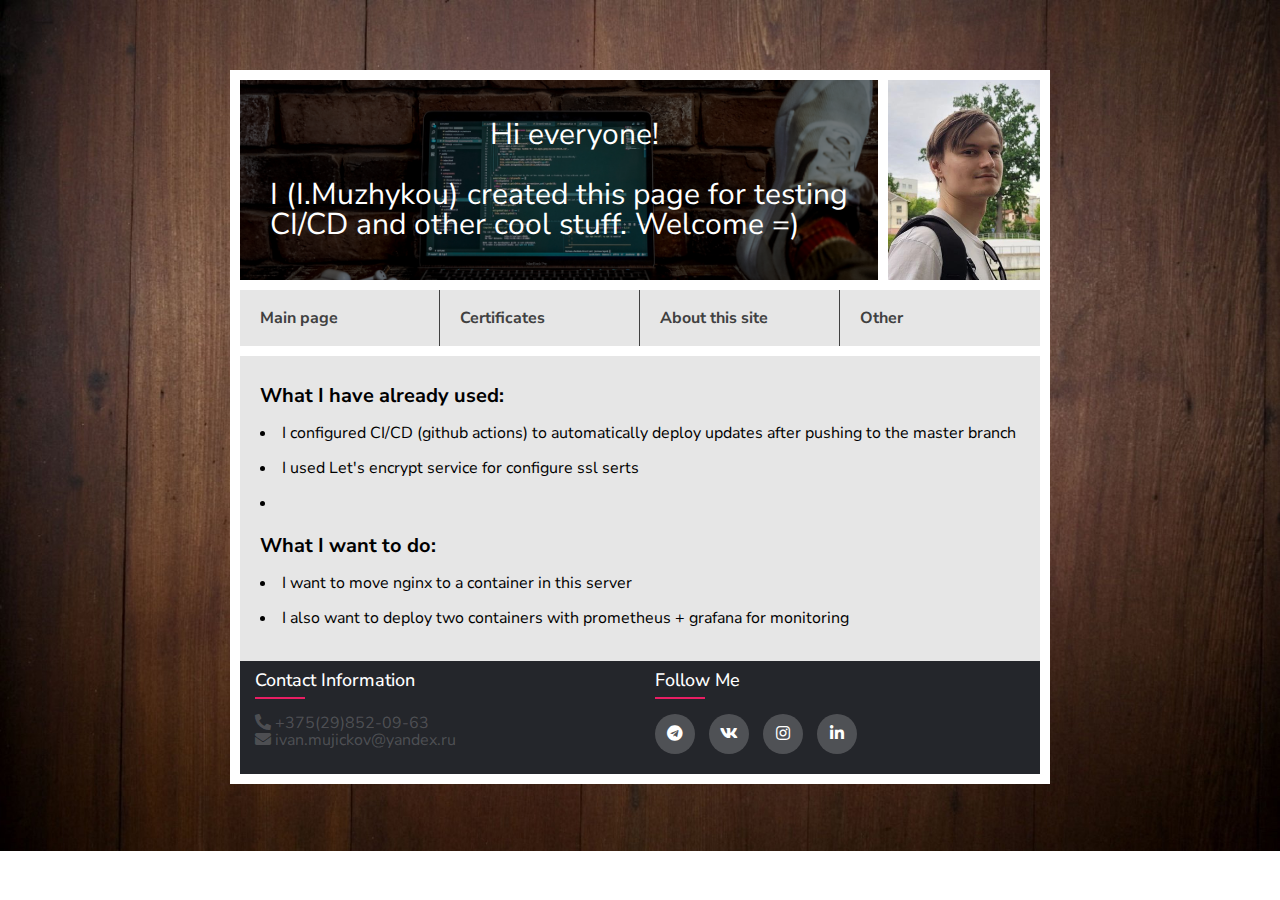
==== about_site.html @ c7b654d2 "Add 3th page" ====
<!DOCTYPE html>
<html lang="en">
<head>
    <meta charset="UTF-8">
    <meta name="viewport" content="width=device-width, initial-scale=1.0">
    <title>My little page</title>
    <link rel="stylesheet" href="reset.css">
    <link rel="stylesheet" href="style.css">
    <link rel="stylesheet" type="text/css" href="https://cdnjs.cloudflare.com/ajax/libs/font-awesome/5.15.1/css/all.min.css">
    <link rel="apple-touch-icon" sizes="180x180" href="/images/icons//apple-touch-icon.png">
    <link rel="icon" type="image/png" sizes="32x32" href="/images/icons//favicon-32x32.png">
    <link rel="icon" type="image/png" sizes="16x16" href="/images/icons/favicon-16x16.png">
    <link rel="manifest" href="/images/icons/site.webmanifest">
</head>
<body>
    <div class="container">
        <div class="header">
            <div class="header-left">
                <h1 class="title">Hi everyone!
                </h1><br>
                <p class="title">I (I.Muzhykou) created this page for testing CI/CD and other cool stuff. Welcome =)</p>
            </div>
            <div class="header-right"></div>
        </div>
        <div class="nav">
            <ul>
                <li><a href="./index.html">Main page</a></li>
                <li><a href="./certificates.html">Certificates</a></li>
                <li><a href="#">About this site</a></li>
                <li><a href="#">Other</a></li>
            </ul>
        </div>
        <div class="content">
            <h3>What I have already used:</h3>
            <ul>
                <li> I configured CI/CD (github actions) to automatically deploy updates after pushing to the master branch</li>
                <li> I used Let's encrypt service for configure ssl serts</li>
                <li> </li>
            </ul>
            <h3>What I want to do:</h3>
            <ul>
                <li> I want to move nginx to a container in this server</li>
                <li> I also want to deploy two containers with prometheus + grafana for monitoring</li>
            </ul>           
        </div>
        <footer class="footer">
            <div class="footer-col">
                <h4>Contact information</h4>
                <ul>
                    <li><i class="fa fa-phone-alt"></i> +375(29)852-09-63</li>
                    <li><i class="fa fa-envelope"></i> ivan.mujickov@yandex.ru</li>
                </ul>
            </div>
            <div class="footer-col">
                <h4>follow me</h4>
                <div class="social-links">
                    <a href="https://t.me/ivanmutikov"><i class="fab fa-telegram"></i></a>
                    <a href="https://vk.com/id148914433"><i class="fab fa-vk"></i></a>
                    <a href="https://instagram.com/ivann.muzhikov?igshid=MzNlNGNkZWQ4Mg=="><i class="fab fa-instagram"></i></a>
                    <a href="https://www.linkedin.com/in/ivan-muzhykou-78a309248/"><i class="fab fa-linkedin-in"></i></a>
                </div>
            </div>
        </footer>
    </div>
</body>
</html>
---- style.css ----
@import url('https://fonts.googleapis.com/css2?family=Nunito+Sans:ital,wght@0,300;0,700;1,300;1,600&display=swap');

body {
    font-family: 'Nunito Sans', sans-serif;
    background-image: url("/images/background.jpg");
    padding: 70px 0;
    background-repeat: repeat-x;
    background-size: 100%;
    background-attachment: fixed;
}

b {
    font-family: 'Nunito Sans', sans-serif;
    font-weight: 700;
}

i {
    font-family: 'Nunito Sans', sans-serif;
    font-style: italic;
}

h3 {
    font-size: 20px;
    font-weight: bold;
    margin-bottom: 10px;
    margin-top: 10px;
}



.content ul{
    list-style-position: inside;
    margin-top: 5px;
    list-style-type: disc;
    color: black;
}

.content li{
    margin-bottom: 10px; /* Задаем отступ между пунктами списка */
    line-height: 25px; /* Задаем отступ между строками одного пункта списка */
}
.container {
    width: 800px;
    border: 10px solid white; /* Параметры границы */
    margin: 0 auto;
    background-color: white;
    display: flex;
    flex-direction: column;
}

.header {
    display: flex;
    height: 200px;
}

.header-left {
    position: relative;
    display: flex;
    width: 80%;
    height: 100%;
    margin-right: 10px;
    justify-content: center;
    align-items: center;
    font-size: 30px;
    flex-direction: column;
    padding-left: 30px;
    background: url("/images/header-image.jpg") no-repeat center center / cover;
    color: white
    
}

.title {
    position: relative;
    z-index: 1;
}

.header-left::after{
    content: '';
    position: absolute;
    left: 0;
    top: 0;
    width: 100%;
    height: 100%;
    background: black;
    opacity: 0.5;
}

.header-right {
    display: flex;
    width: 20%;
    height: 100%;
    background: url("/images/photo.png") no-repeat center center / cover;
}

.nav ul {
    background-color: rgb(230, 230, 230);
    display: flex;
    margin: 10px 0; /* Обступы до и после меню */
}

.nav li {
    flex: 1;
}

.nav li a {
    
    padding: 20px;
    display: flex;
    text-decoration: none;
    font-weight: bold;
    color: #404040;
    border-right: 1px solid #404040;
    transition: background 1s ease;
}

.nav li:last-child a {
    border-right: none;
}

.nav li a:hover{
    background-color: rgb(200, 200, 200);
}

.content {
    background-color: rgb(230, 230, 230); 
    display: flex;
    flex-direction: column;
    padding: 20px;
}

.content p {
    line-height: 25px;
}

.image-certs {
    margin-top: 10px;
    max-width: 90%; /* Максимальная ширина блока */
    width: 100%; /* Начальная ширина блока */
    height: auto; /* Автоматическая высота блока, основанная на содержимом */
}

.image-certs img {
    width: 100%; /* Растягивание или сжатие картинки до 100% ширины блока */
    height: 100%; /* Растягивание или сжатие картинки до 100% высоты блока */
    object-fit: contain; /* Масштабирование картинки, чтобы она полностью помещалась в блок */
}

.footer {
    background-color: gray; 
    display: flex;
    background-color: #24262b;
    padding: 10px 0;
}

.footer-col h4{
	font-size: 18px;
	color: #ffffff;
	text-transform: capitalize;
	margin-bottom: 25px;
	font-weight: 500;
	position: relative;
}
.footer-col h4::before{
	content: '';
	position: absolute;
	left:0;
	bottom: -10px;
	background-color: #e91e63;
	height: 2px;
	box-sizing: border-box;
	width: 50px;
}


.footer-col{
    width: 50%;
    padding: 0 15px;
 }

.footer-col ul{
    color: rgba(255,255,255,0.2)
}

.footer-col ul li:hover{
	color: #ffffff;
}

.footer-col .social-links a{
	display: inline-block;
	height: 40px;
	width: 40px;
	background-color: rgba(255,255,255,0.2);
	margin:0 10px 10px 0;
	text-align: center;
	line-height: 40px;
	border-radius: 50%;
	color: #ffffff;
	transition: all 0.5s ease;
}
.footer-col .social-links a:hover{
	color: #24262b;
	background-color: #ffffff;
}

/*responsive*/
@media(max-width: 767px){
  .footer-col{
    width: 50%;
    margin-bottom: 30px;
}
}
@media(max-width: 574px){
  .footer-col{
    width: 100%;
}
}
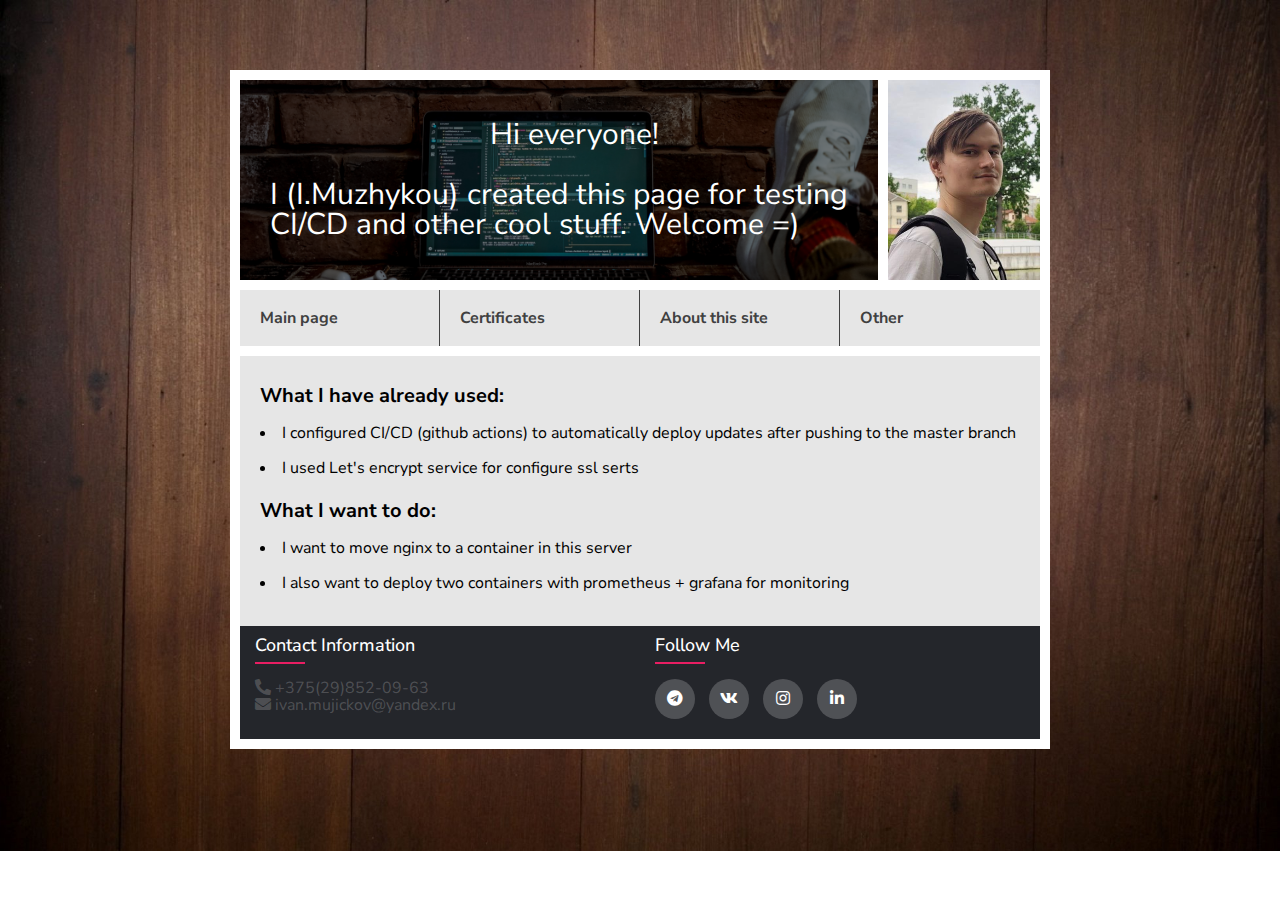
==== commit 9e10a400: "some changes and error correction" ====
--- a/about_site.html
+++ b/about_site.html
@@ -26,7 +26,7 @@
             <ul>
                 <li><a href="./index.html">Main page</a></li>
                 <li><a href="./certificates.html">Certificates</a></li>
-                <li><a href="#">About this site</a></li>
+                <li><a href="./about_site.html">About this site</a></li>
                 <li><a href="#">Other</a></li>
             </ul>
         </div>
@@ -35,7 +35,6 @@
             <ul>
                 <li> I configured CI/CD (github actions) to automatically deploy updates after pushing to the master branch</li>
                 <li> I used Let's encrypt service for configure ssl serts</li>
-                <li> </li>
             </ul>
             <h3>What I want to do:</h3>
             <ul>
--- a/style.css
+++ b/style.css
@@ -46,6 +46,7 @@
     background-color: white;
     display: flex;
     flex-direction: column;
+    min-height: 600px;
 }
 
 .header {
